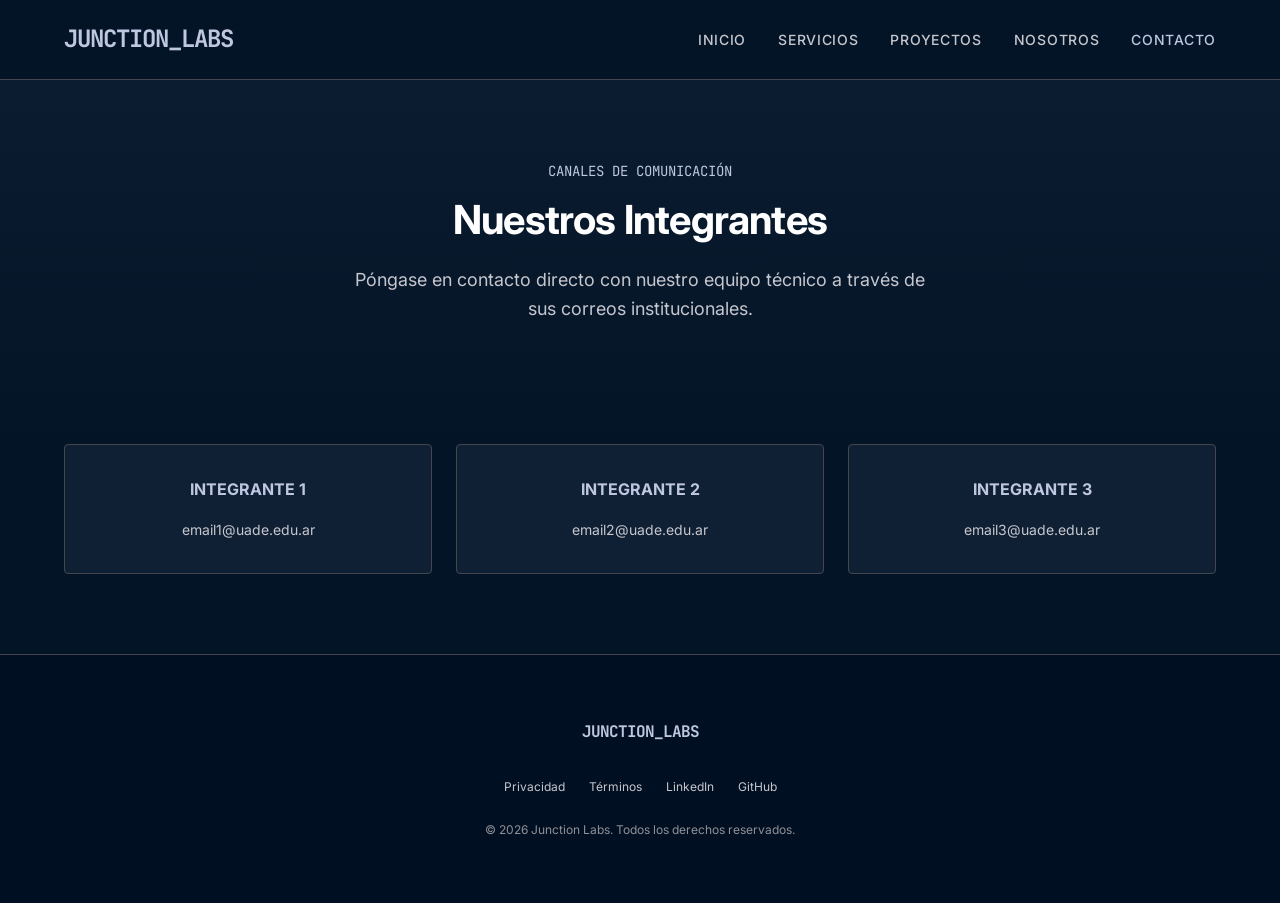
==== contacto.html @ 80753013 "primer commit" ====
<!DOCTYPE html>
<html lang="es">

<head>
    <meta charset="UTF-8">
    <meta name="viewport" content="width=device-width, initial-scale=1.0">
    <title>Contacto | Junction Labs</title>
    <link rel="stylesheet" href="estilos/estilo.css">
    <link rel="stylesheet" href="https://cdnjs.cloudflare.com/ajax/libs/font-awesome/6.5.0/css/all.min.css">
</head>

<body>
    <header>
        <div class="container" style="display: flex; justify-content: space-between; align-items: center; width: 100%;">
            <div class="logo" style="pointer-events:none;">JUNCTION_LABS</div>
            <nav>
                <ul class='nav-links'>
                    <li><a href="index.html">Inicio</a></li>
                    <li><a href="servicios.html">Servicios</a></li>
                    <li><a href="proyectos.html">Proyectos</a></li>
                    <li><a href="nosotros.html">Nosotros</a></li>
                    <li><a href="contacto.html" class="active">Contacto</a></li>
                </ul>
            </nav>
        </div>
    </header>

    <main>
        <section class="hero" style="padding: 80px 0;">
            <div class="container">
                <span class="hero-label">Canales de Comunicación</span>
                <h1>Nuestros Integrantes</h1>
                <p>Póngase en contacto directo con nuestro equipo técnico a través de sus correos institucionales.</p>
            </div>
        </section>

        <section class="container">
            <div class="section-grid" style="padding-top: 0; justify-content: center;">
                <div class="card" style="grid-column: span 4; text-align: center;">
                    <h3 style="font-size: 1rem; color: var(--color-primary);">INTEGRANTE 1</h3>
                    <p>email1@uade.edu.ar</p>
                </div>
                <div class="card" style="grid-column: span 4; text-align: center;">
                    <h3 style="font-size: 1rem; color: var(--color-primary);">INTEGRANTE 2</h3>
                    <p>email2@uade.edu.ar</p>
                </div>
                <div class="card" style="grid-column: span 4; text-align: center;">
                    <h3 style="font-size: 1rem; color: var(--color-primary);">INTEGRANTE 3</h3>
                    <p>email3@uade.edu.ar</p>
                </div>
            </div>
        </section>
    </main>

    <footer>
        <div class="container">
            <div class="logo" style="margin-bottom: 32px; font-size: 1rem;">JUNCTION_LABS</div>
            <div class="footer-links">
                <a href="#">Privacidad</a>
                <a href="#">Términos</a>
                <a href="#">LinkedIn</a>
                <a href="#">GitHub</a>
            </div>
            <p style="font-size: 0.75rem; color: var(--color-outline);">© 2026 Junction Labs. Todos los derechos
                reservados.</p>
        </div>
    </footer>
</body>

</html>
---- estilos/estilo.css ----
@import url('https://fonts.googleapis.com/css2?family=Inter:wght@400;500;600;700&family=JetBrains+Mono:wght@500&display=swap');
@import url('paleta.css');

* {
    margin: 0;
    padding: 0;
    box-sizing: border-box;
}

body {
    font-family: 'Inter', sans-serif;
    background-color: var(--color-background);
    color: var(--color-on-background);
    line-height: 1.6;
    overflow-x: hidden;
    min-height: 100vh;
    display: flex;
    flex-direction: column;
}

.container {
    max-width: 1200px;
    margin: 0 auto;
    padding: 0 24px;
}

/* 
tama;os para la pantalla completa
10vh header
75vh main
15vh footer */

header {
    min-height: 80px;
    display: flex;
    align-items: center;
    justify-content: space-between;
    border-bottom: 1px solid var(--color-outline-variant);
    background-color: var(--color-surface);
}

/* flex 1 sirve mas que definir altos fijos ya que 
estira el modulo hasta el footer siempre*/

main {
    flex: 1;
}

footer {
    padding: 64px 0;
    border-top: 1px solid var(--color-outline-variant);
    background-color: var(--color-surface-container-lowest);
    text-align: center;
}

.logo {
    font-family: 'JetBrains Mono', monospace;
    font-size: 1.5rem;
    font-weight: 700;
    color: var(--color-primary);
    letter-spacing: -1px;
}

nav ul {
    display: flex;
    list-style: none;
    gap: 32px;
}

nav a {
    text-decoration: none;
    color: var(--color-on-surface-variant);
    font-size: 0.875rem;
    font-weight: 500;
    text-transform: uppercase;
    letter-spacing: 0.05em;
    transition: color 0.2s ease;
}

nav a:hover,
nav a.active {
    color: var(--color-primary);
}

.hero {
    padding: 120px 0;
    text-align: center;
    background: linear-gradient(180deg, var(--color-surface-container-low) 0%, var(--color-background) 100%);
}

.hero-content {
    display: flex;
    flex-direction: row;
}

.hero-label {
    font-family: 'JetBrains Mono', monospace;
    color: var(--color-primary);
    font-size: 0.875rem;
    margin-bottom: 16px;
    display: block;
    text-transform: uppercase;
}

.hero-actions {
    display: flex;
    gap: 16px;
    align-items: center;
    justify-content: center;
}

h1 {
    font-size: 2.5rem;
    font-weight: 700;
    line-height: 1.1;
    margin-bottom: 24px;
    letter-spacing: -0.02em;
    color: #ffffff;
}

.hero p {
    font-size: 1.125rem;
    color: var(--color-on-surface-variant);
    max-width: 600px;
    margin: 0 auto 40px;
}

.btn {
    display: inline-block;
    padding: 12px 24px;
    border-radius: 4px;
    font-weight: 600;
    text-decoration: none;
    transition: all 0.2s ease;
    cursor: pointer;
    font-size: 0.875rem;
}

.btn-primary {
    background-color: #ffffff;
    color: var(--color-on-primary);
}

.btn-primary:hover {
    background-color: var(--color-primary);
}

.btn-secondary {
    background-color: transparent;
    border: 1px solid #ffffff;
    color: #ffffff;
    margin-left: 16px;
}

.btn-secondary:hover {
    background-color: rgba(255, 255, 255, 0.1);
}

.section-grid {
    padding: 80px 0;
    display: grid;
    grid-template-columns: repeat(12, 1fr);
    gap: 24px;
}

.card {
    grid-column: span 4;
    background-color: var(--color-surface-container);
    padding: 32px;
    border-radius: 4px;
    border: 1px solid var(--color-outline-variant);
}

.card h3 {
    font-size: 1.5rem;
    margin-bottom: 16px;
    color: #ffffff;
}

.card p {
    color: var(--color-on-surface-variant);
    font-size: 0.875rem;
}

.team-grid {
    display: flex;
    justify-content: center;
    gap: 48px;
    flex-wrap: wrap;
    padding: 40px 0;
}

.team-member {
    display: flex;
    flex-direction: column;
    align-items: center;
    width: 200px;
}

.member-photo {
    width: 160px;
    height: 160px;
    border-radius: 50%;
    background-color: var(--color-surface-container-high);
    border: 2px solid var(--color-outline-variant);
    margin-bottom: 20px;
    overflow: hidden;
    transition: border-color 0.3s ease;
}

.member-photo:hover {
    border-color: var(--color-primary);
}

.member-photo img {
    width: 100%;
    height: 100%;
    object-fit: cover;
}

.team-member h3 {
    font-size: 1.125rem;
    color: #ffffff;
    margin-bottom: 8px;
}

.team-member span {
    font-family: 'JetBrains Mono', monospace;
    font-size: 0.75rem;
    color: var(--color-primary);
    text-transform: uppercase;
}

.footer-links {
    margin-bottom: 24px;
    display: flex;
    justify-content: center;
    gap: 24px;
}

.footer-links a {
    color: var(--color-on-surface-variant);
    text-decoration: none;
    font-size: 0.75rem;
}

@media (max-width: 1368px) {
    .hero-content {
        flex-direction: column;
    }

    .hero-image {
        display: none;
    }
}

@media (max-width: 768px) {
    h1 {
        font-size: 2.5rem;
    }

    .card {
        grid-column: span 12;
    }

    nav ul {
        gap: 10px;
    }
}
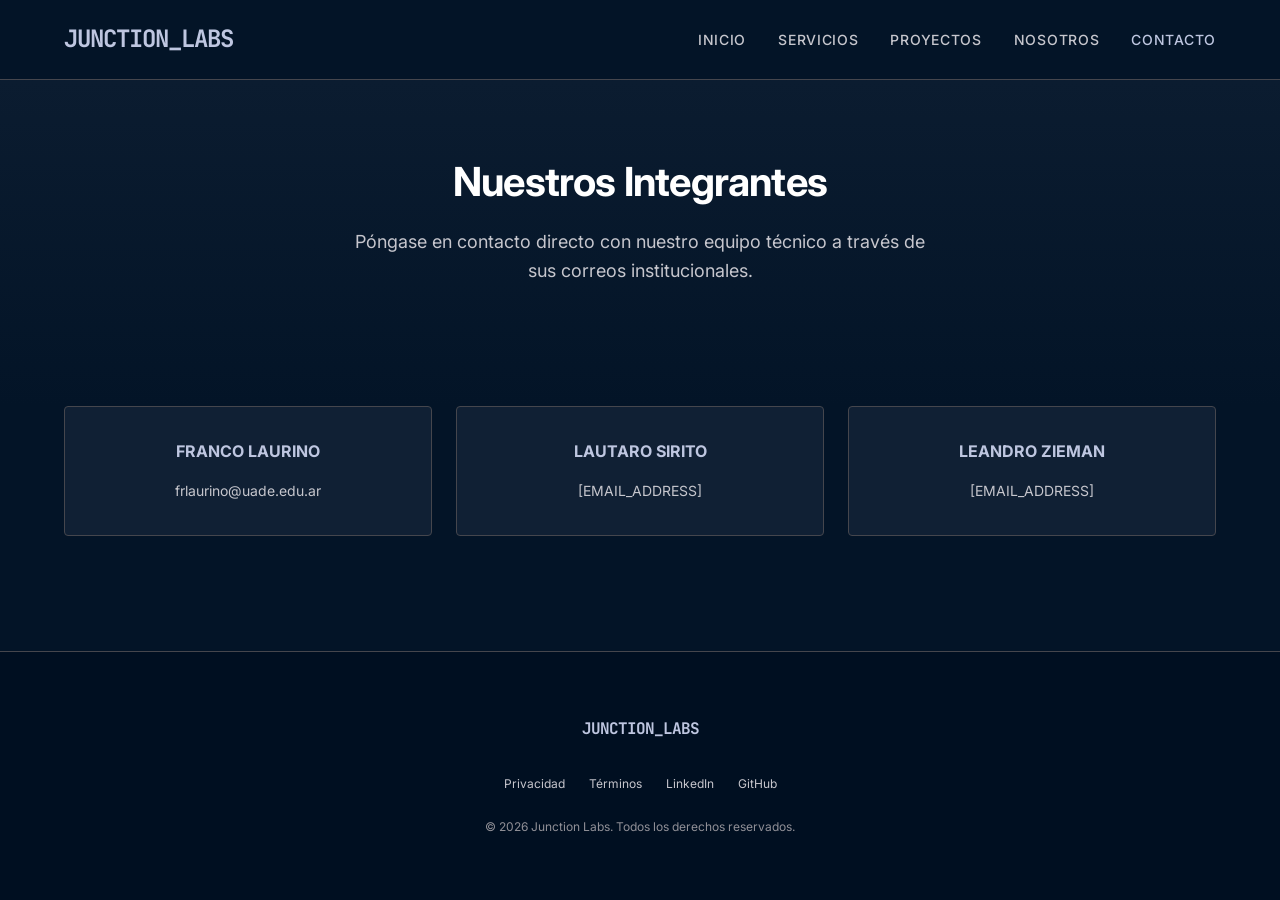
==== commit 43980e1c: "algun que otro arreglo" ====
--- a/contacto.html
+++ b/contacto.html
@@ -28,7 +28,6 @@
     <main>
         <section class="hero" style="padding: 80px 0;">
             <div class="container">
-                <span class="hero-label">Canales de Comunicación</span>
                 <h1>Nuestros Integrantes</h1>
                 <p>Póngase en contacto directo con nuestro equipo técnico a través de sus correos institucionales.</p>
             </div>
@@ -37,16 +36,16 @@
         <section class="container">
             <div class="section-grid" style="padding-top: 0; justify-content: center;">
                 <div class="card" style="grid-column: span 4; text-align: center;">
-                    <h3 style="font-size: 1rem; color: var(--color-primary);">INTEGRANTE 1</h3>
-                    <p>email1@uade.edu.ar</p>
+                    <h3 style="font-size: 1rem; color: var(--color-primary);">FRANCO LAURINO</h3>
+                    <p>frlaurino@uade.edu.ar</p>
                 </div>
                 <div class="card" style="grid-column: span 4; text-align: center;">
-                    <h3 style="font-size: 1rem; color: var(--color-primary);">INTEGRANTE 2</h3>
-                    <p>email2@uade.edu.ar</p>
+                    <h3 style="font-size: 1rem; color: var(--color-primary);">LAUTARO SIRITO</h3>
+                    <p>[EMAIL_ADDRESS]</p>
                 </div>
                 <div class="card" style="grid-column: span 4; text-align: center;">
-                    <h3 style="font-size: 1rem; color: var(--color-primary);">INTEGRANTE 3</h3>
-                    <p>email3@uade.edu.ar</p>
+                    <h3 style="font-size: 1rem; color: var(--color-primary);">LEANDRO ZIEMAN</h3>
+                    <p>[EMAIL_ADDRESS]</p>
                 </div>
             </div>
         </section>
--- a/estilos/estilo.css
+++ b/estilos/estilo.css
@@ -24,11 +24,6 @@
     padding: 0 24px;
 }
 
-/* 
-tama;os para la pantalla completa
-10vh header
-75vh main
-15vh footer */
 
 header {
     min-height: 80px;
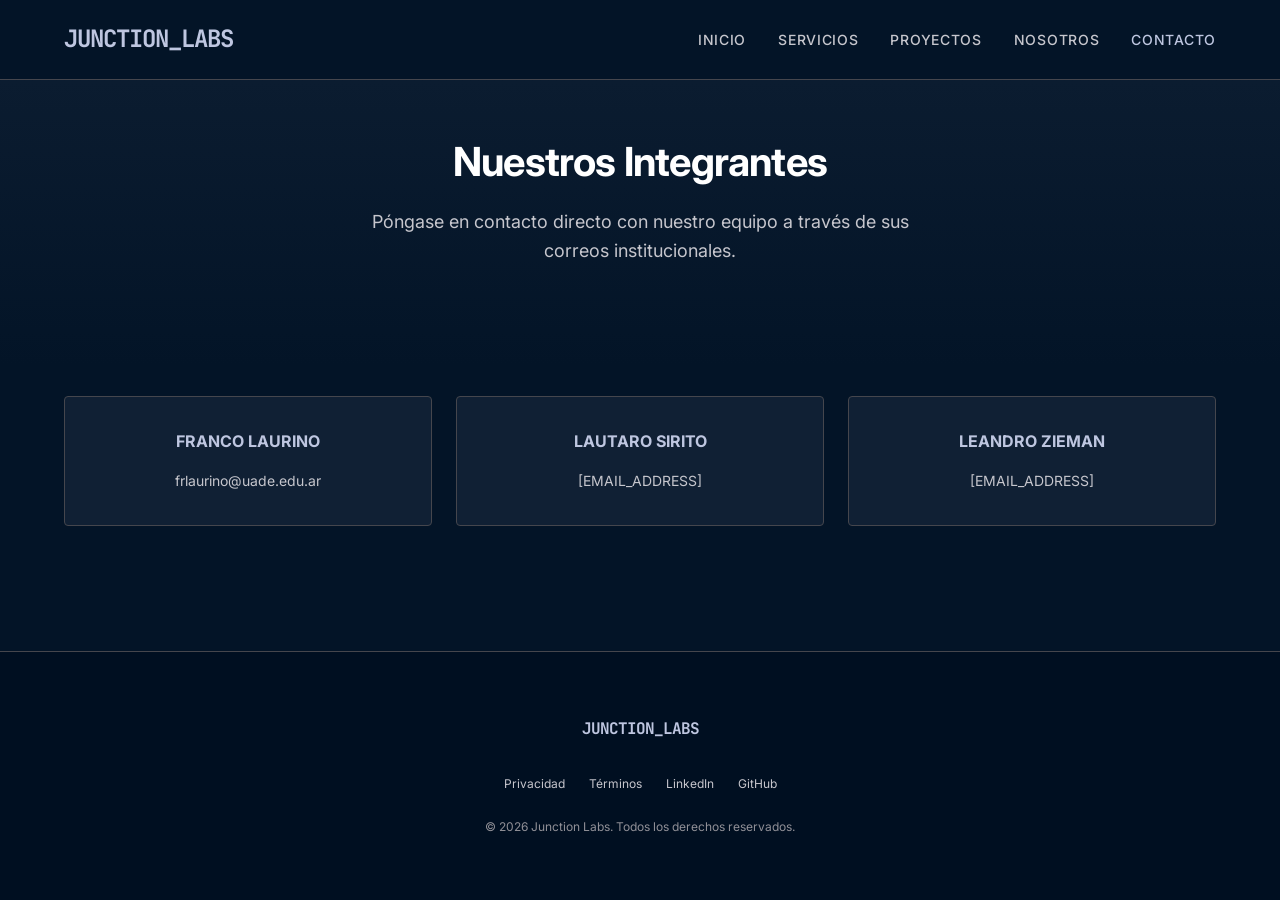
==== commit ce52dd21: "arreglos en nombre de tags" ====
--- a/contacto.html
+++ b/contacto.html
@@ -11,10 +11,10 @@
 
 <body>
     <header>
-        <div class="container" style="display: flex; justify-content: space-between; align-items: center; width: 100%;">
+        <div class="contenedor" style="display: flex; justify-content: space-between; align-items: center; width: 100%;">
             <div class="logo" style="pointer-events:none;">JUNCTION_LABS</div>
             <nav>
-                <ul class='nav-links'>
+                <ul>
                     <li><a href="index.html">Inicio</a></li>
                     <li><a href="servicios.html">Servicios</a></li>
                     <li><a href="proyectos.html">Proyectos</a></li>
@@ -26,24 +26,24 @@
     </header>
 
     <main>
-        <section class="hero" style="padding: 80px 0;">
-            <div class="container">
+        <section class="seccion-presentacion">
+            <div class="contenedor">
                 <h1>Nuestros Integrantes</h1>
-                <p>Póngase en contacto directo con nuestro equipo técnico a través de sus correos institucionales.</p>
+                <p>Póngase en contacto directo con nuestro equipo a través de sus correos institucionales.</p>
             </div>
         </section>
 
-        <section class="container">
-            <div class="section-grid" style="padding-top: 0; justify-content: center;">
-                <div class="card" style="grid-column: span 4; text-align: center;">
+        <section class="contenedor">
+            <div class="lista-tarjetas">
+                <div class="tarjeta" style="text-align: center;">
                     <h3 style="font-size: 1rem; color: var(--color-primary);">FRANCO LAURINO</h3>
                     <p>frlaurino@uade.edu.ar</p>
                 </div>
-                <div class="card" style="grid-column: span 4; text-align: center;">
+                <div class="tarjeta" style="text-align: center;">
                     <h3 style="font-size: 1rem; color: var(--color-primary);">LAUTARO SIRITO</h3>
                     <p>[EMAIL_ADDRESS]</p>
                 </div>
-                <div class="card" style="grid-column: span 4; text-align: center;">
+                <div class="tarjeta" style="text-align: center;">
                     <h3 style="font-size: 1rem; color: var(--color-primary);">LEANDRO ZIEMAN</h3>
                     <p>[EMAIL_ADDRESS]</p>
                 </div>
@@ -52,7 +52,7 @@
     </main>
 
     <footer>
-        <div class="container">
+        <div class="contenedor">
             <div class="logo" style="margin-bottom: 32px; font-size: 1rem;">JUNCTION_LABS</div>
             <div class="footer-links">
                 <a href="#">Privacidad</a>
--- a/estilos/estilo.css
+++ b/estilos/estilo.css
@@ -18,12 +18,11 @@
     flex-direction: column;
 }
 
-.container {
+.contenedor {
     max-width: 1200px;
     margin: 0 auto;
     padding: 0 24px;
 }
-
 
 header {
     min-height: 80px;
@@ -77,27 +76,22 @@
     color: var(--color-primary);
 }
 
-.hero {
-    padding: 120px 0;
+/* tiene gradient para ser mas profesional */
+.seccion-presentacion {
+    padding: 60px 0;
     text-align: center;
     background: linear-gradient(180deg, var(--color-surface-container-low) 0%, var(--color-background) 100%);
 }
 
-.hero-content {
+.contenido-presentacion {
     display: flex;
     flex-direction: row;
-}
-
-.hero-label {
-    font-family: 'JetBrains Mono', monospace;
-    color: var(--color-primary);
-    font-size: 0.875rem;
-    margin-bottom: 16px;
-    display: block;
-    text-transform: uppercase;
-}
-
-.hero-actions {
+    align-items: center;
+    justify-content: center;
+    gap: 40px;
+}
+
+.botones-presentacion {
     display: flex;
     gap: 16px;
     align-items: center;
@@ -113,14 +107,14 @@
     color: #ffffff;
 }
 
-.hero p {
+.seccion-presentacion p {
     font-size: 1.125rem;
     color: var(--color-on-surface-variant);
     max-width: 600px;
     margin: 0 auto 40px;
 }
 
-.btn {
+.boton {
     display: inline-block;
     padding: 12px 24px;
     border-radius: 4px;
@@ -131,53 +125,54 @@
     font-size: 0.875rem;
 }
 
-.btn-primary {
+.boton-principal {
     background-color: #ffffff;
     color: var(--color-on-primary);
 }
 
-.btn-primary:hover {
+.boton-principal:hover {
     background-color: var(--color-primary);
 }
 
-.btn-secondary {
+.boton-secundario {
     background-color: transparent;
     border: 1px solid #ffffff;
     color: #ffffff;
-    margin-left: 16px;
-}
-
-.btn-secondary:hover {
+}
+
+.boton-secundario:hover {
     background-color: rgba(255, 255, 255, 0.1);
 }
 
-.section-grid {
-    padding: 80px 0;
-    display: grid;
-    grid-template-columns: repeat(12, 1fr);
+.lista-tarjetas {
+    padding: 30px 0;
+    display: flex;
+    flex-wrap: wrap;
+    justify-content: center;
     gap: 24px;
 }
 
-.card {
-    grid-column: span 4;
+.tarjeta {
+    flex: 1 1 300px;
+    max-width: 380px;
     background-color: var(--color-surface-container);
     padding: 32px;
     border-radius: 4px;
     border: 1px solid var(--color-outline-variant);
 }
 
-.card h3 {
+.tarjeta h3 {
     font-size: 1.5rem;
     margin-bottom: 16px;
     color: #ffffff;
 }
 
-.card p {
+.tarjeta p {
     color: var(--color-on-surface-variant);
     font-size: 0.875rem;
 }
 
-.team-grid {
+.lista-equipo {
     display: flex;
     justify-content: center;
     gap: 48px;
@@ -185,14 +180,14 @@
     padding: 40px 0;
 }
 
-.team-member {
+.miembro-equipo {
     display: flex;
     flex-direction: column;
     align-items: center;
     width: 200px;
 }
 
-.member-photo {
+.foto-miembro {
     width: 160px;
     height: 160px;
     border-radius: 50%;
@@ -203,27 +198,20 @@
     transition: border-color 0.3s ease;
 }
 
-.member-photo:hover {
+.foto-miembro:hover {
     border-color: var(--color-primary);
 }
 
-.member-photo img {
+.foto-miembro img {
     width: 100%;
     height: 100%;
     object-fit: cover;
 }
 
-.team-member h3 {
+.miembro-equipo h3 {
     font-size: 1.125rem;
     color: #ffffff;
     margin-bottom: 8px;
-}
-
-.team-member span {
-    font-family: 'JetBrains Mono', monospace;
-    font-size: 0.75rem;
-    color: var(--color-primary);
-    text-transform: uppercase;
 }
 
 .footer-links {
@@ -240,11 +228,11 @@
 }
 
 @media (max-width: 1368px) {
-    .hero-content {
+    .contenido-presentacion {
         flex-direction: column;
     }
 
-    .hero-image {
+    .imagen-presentacion {
         display: none;
     }
 }
@@ -254,8 +242,8 @@
         font-size: 2.5rem;
     }
 
-    .card {
-        grid-column: span 12;
+    .tarjeta {
+        flex: 1 1 100%;
     }
 
     nav ul {
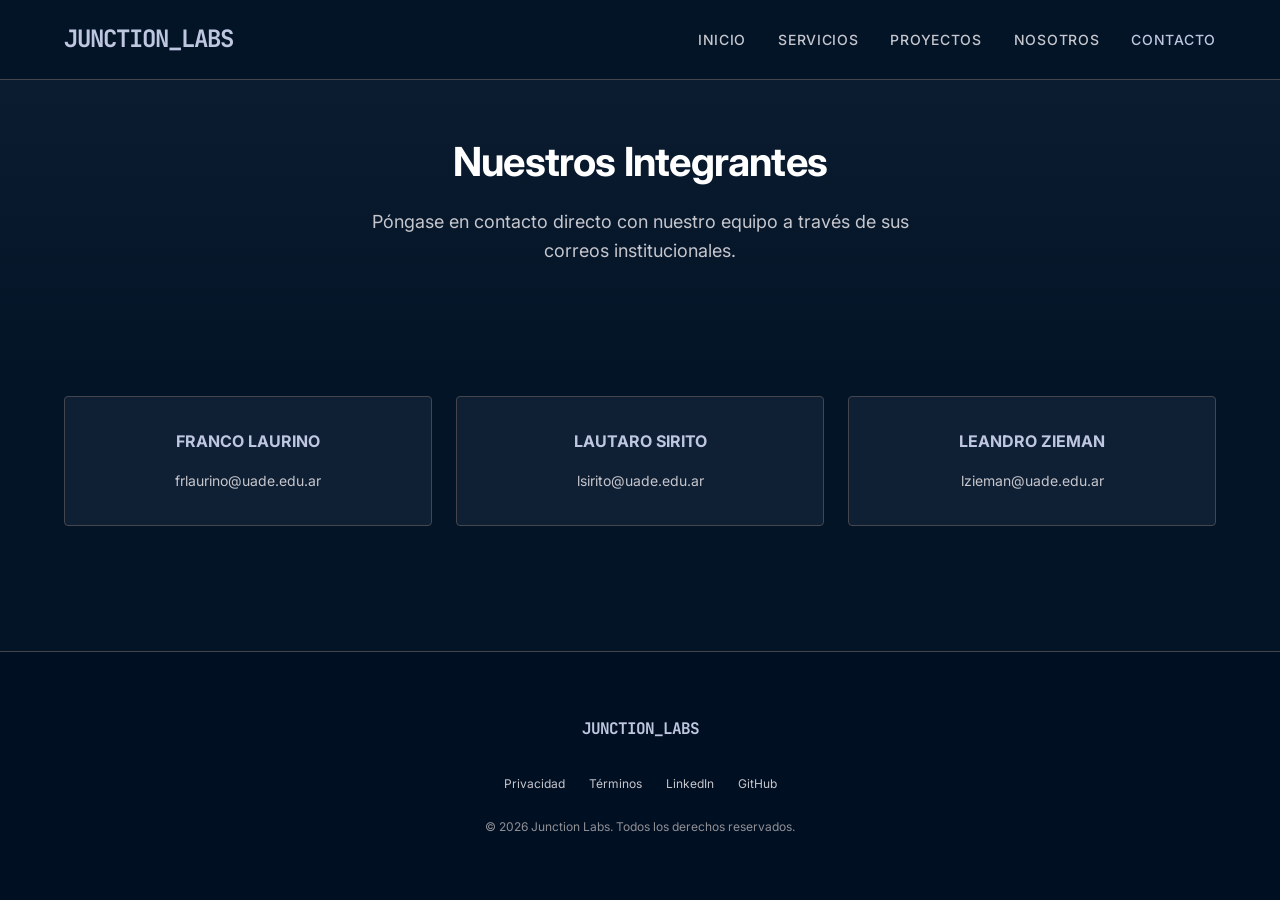
==== commit 029f29a5: "Update contacto.html" ====
--- a/contacto.html
+++ b/contacto.html
@@ -41,11 +41,11 @@
                 </div>
                 <div class="tarjeta" style="text-align: center;">
                     <h3 style="font-size: 1rem; color: var(--color-primary);">LAUTARO SIRITO</h3>
-                    <p>[EMAIL_ADDRESS]</p>
+                    <p>lsirito@uade.edu.ar</p>
                 </div>
                 <div class="tarjeta" style="text-align: center;">
                     <h3 style="font-size: 1rem; color: var(--color-primary);">LEANDRO ZIEMAN</h3>
-                    <p>[EMAIL_ADDRESS]</p>
+                    <p>lzieman@uade.edu.ar</p>
                 </div>
             </div>
         </section>
@@ -66,4 +66,4 @@
     </footer>
 </body>
 
-</html>+</html>
